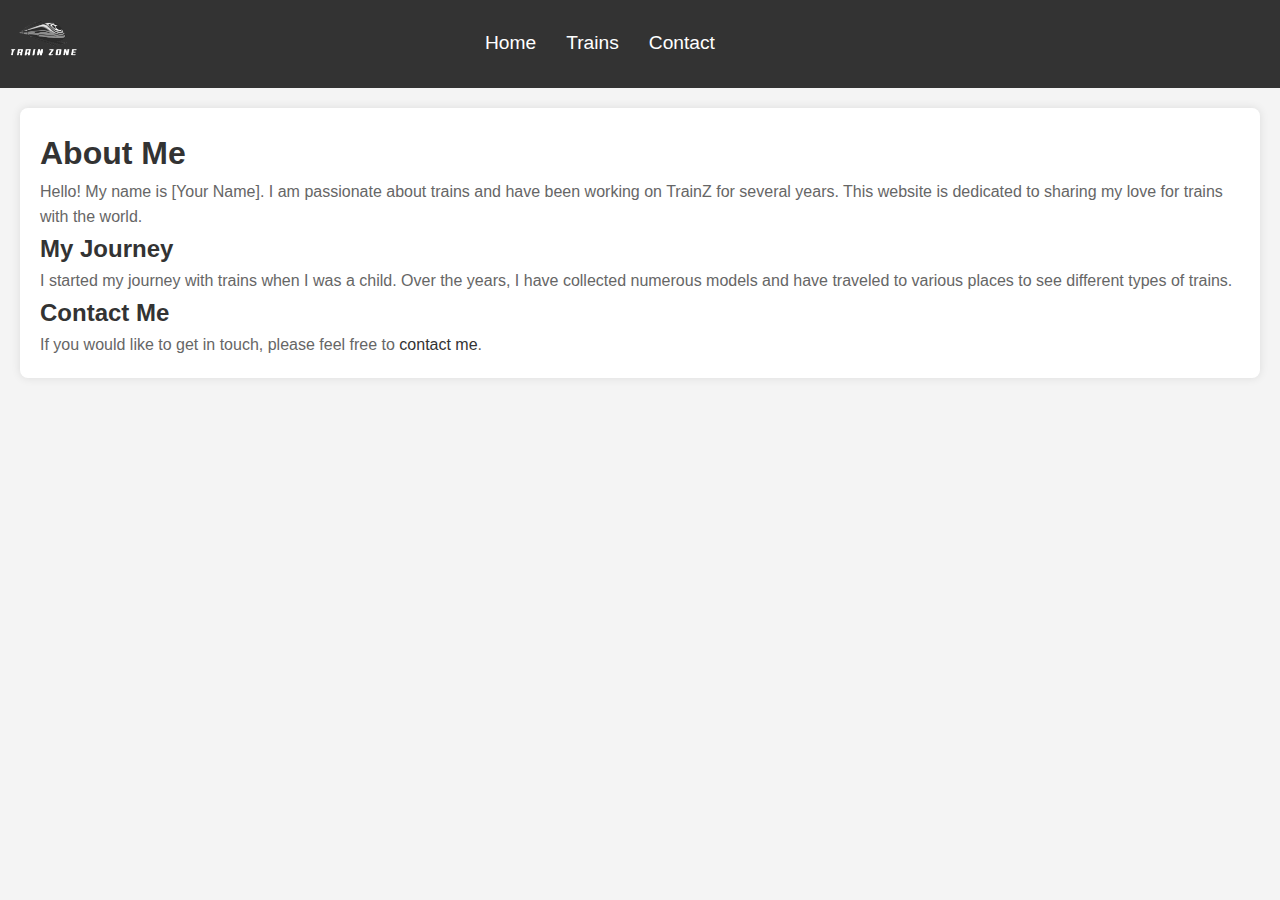
==== html/aboutme.html @ c59aa035 "adding information to all trains page + NEW about me page" ====
<!DOCTYPE html>
<html lang="en">
<head>
  <meta charset="UTF-8">
  <meta name="viewport" content="width=device-width, initial-scale=1.0">
  <link rel="stylesheet" type="text/css" href="../css/aboutme.css">
  <link rel="icon" type="image/x-icon" href="../images/TrainZ-logo.png">
  <title>About Me</title>
</head>
<body>
  <nav>
    <div class="nav-container">
      <a href="#"><img class="logo-img" src="../images/TrainZ-logo-white.png" alt="logo"></a>
      <ul>
        <li><a href="../index.html">Home</a></li>
        <li><a href="alltrains.html">Trains</a></li>
        <li><a href="#">Contact</a></li>
      </ul>
    </div>
  </nav>
  <main>
    <section class="about-me">
      <h1>About Me</h1>
      <p>Hello! My name is [Your Name]. I am passionate about trains and have been working on TrainZ for several years. This website is dedicated to sharing my love for trains with the world.</p>
      <h2>My Journey</h2>
      <p>I started my journey with trains when I was a child. Over the years, I have collected numerous models and have traveled to various places to see different types of trains.</p>
      <h2>Contact Me</h2>
      <p>If you would like to get in touch, please feel free to <a href="#">contact me</a>.</p>
    </section>
  </main>
</body>
</html>
---- css/aboutme.css ----
* {
  margin: 0;
  padding: 0;
  box-sizing: border-box;
}

body {
  font-family: Arial, sans-serif;
  line-height: 1.6;
  font-size: 16px;
  margin: 0;
  padding: 0;
}

.logo-img {
  height: 80px; 
  width: auto; /* around 137px */
}
ul {
  list-style: none;
  margin-right: 137px;
}
a {
  text-decoration: none;
  color: #333;
}
nav {
  background: #333;
  color: #fff;
  padding: 10px 0;
}
.nav-container {
  display: flex;
  align-items: center;
  margin: 0 auto;
  padding: 0 20px;
}
nav ul {
  display: flex;
  justify-content: center;
  flex-grow: 1;
}
nav ul li {
  padding: 0 10px;
}
nav ul li a {
  color: #fff;
  font-size: 1.2em; 
}
nav ul li a:hover {
  color: #eeeeee;
}

body {
  font-family: Arial, sans-serif;
  margin: 0;
  padding: 0;
  background-color: #f4f4f4;
}

.nav-container {
  background-color: #333;
  color: #fff;
  padding: 10px;
}

.nav-container ul {
  list-style: none;
  padding: 0;
}

.nav-container ul li {
  display: inline;
  margin-right: 10px;
}

.nav-container ul li a {
  color: #fff;
  text-decoration: none;
}

.logo-img {
  height: 40px;
}

.about-me {
  padding: 20px;
  background-color: #fff;
  margin: 20px;
  border-radius: 8px;
  box-shadow: 0 0 10px rgba(0, 0, 0, 0.1);
}

.about-me h1, .about-me h2 {
  color: #333;
}

.about-me p {
  color: #666;
  line-height: 1.6;
}
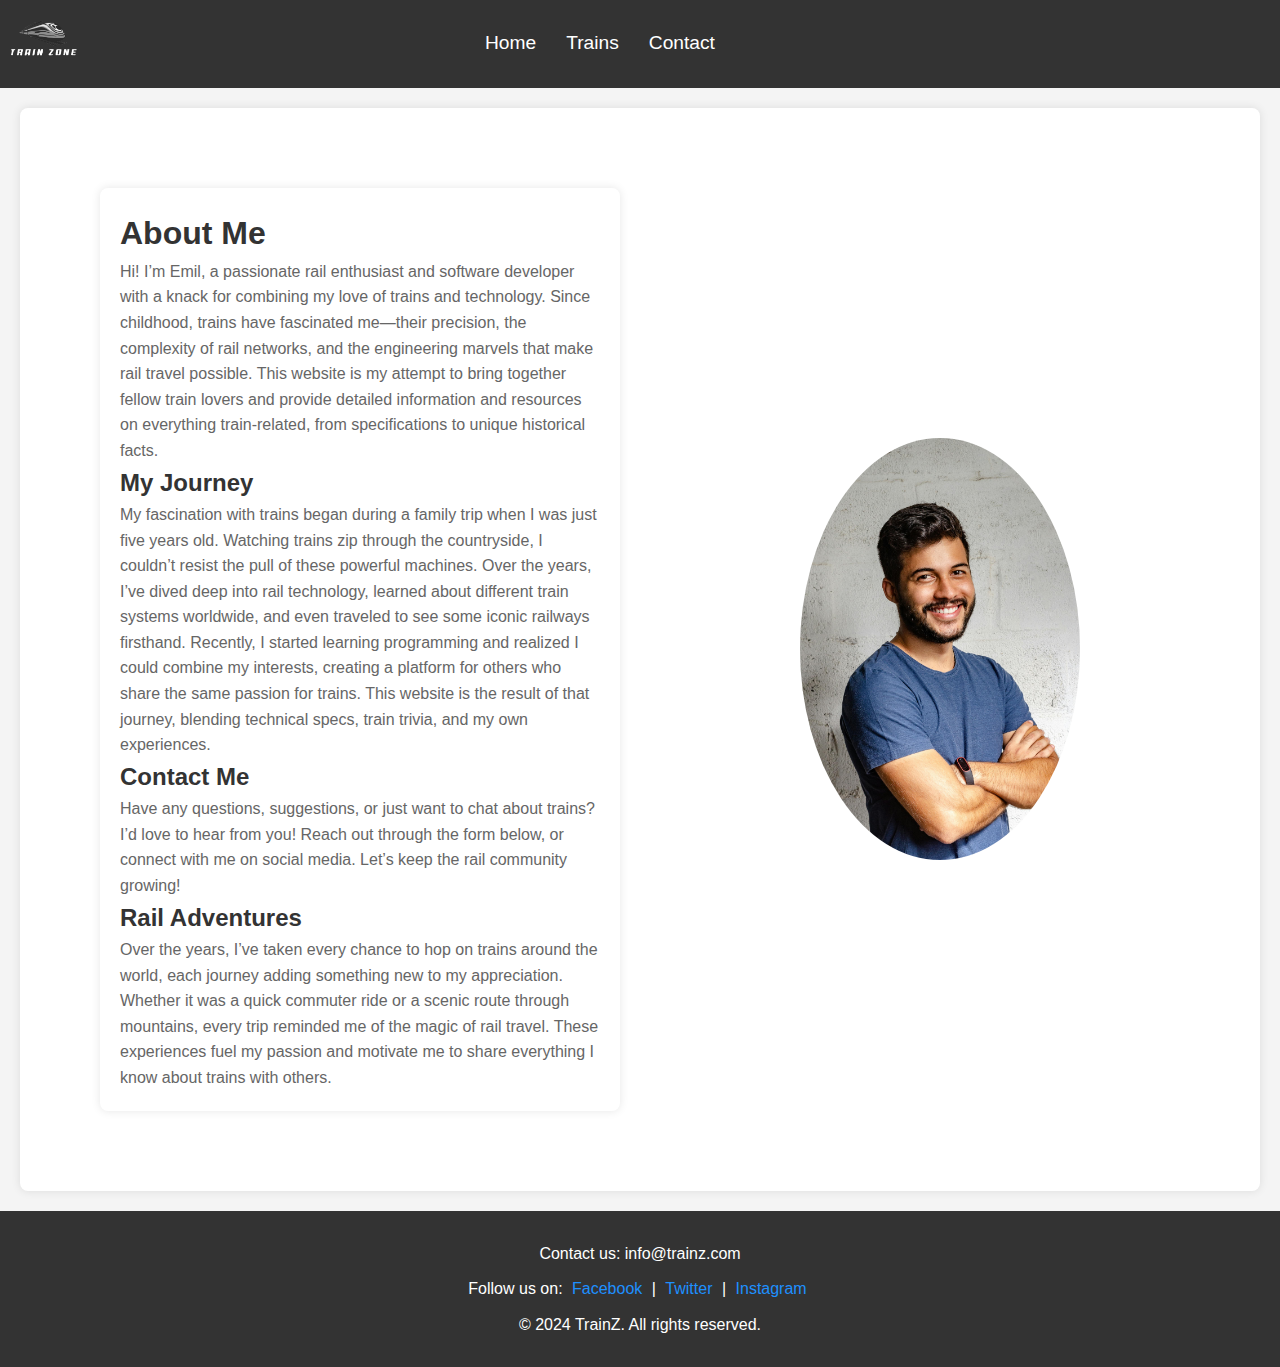
==== commit 082ea48b: "changing the possition of the Why choose train + updated About Me page" ====
--- a/html/aboutme.html
+++ b/html/aboutme.html
@@ -20,13 +20,35 @@
   </nav>
   <main>
     <section class="about-me">
-      <h1>About Me</h1>
-      <p>Hello! My name is [Your Name]. I am passionate about trains and have been working on TrainZ for several years. This website is dedicated to sharing my love for trains with the world.</p>
-      <h2>My Journey</h2>
-      <p>I started my journey with trains when I was a child. Over the years, I have collected numerous models and have traveled to various places to see different types of trains.</p>
-      <h2>Contact Me</h2>
-      <p>If you would like to get in touch, please feel free to <a href="#">contact me</a>.</p>
+      <div class="container">
+        <div class="text-section">
+          <div class="about-me">
+            <h1>About Me</h1>
+            <p>Hi! I’m Emil, a passionate rail enthusiast and software developer with a knack for combining my love of trains and technology. Since childhood, trains have fascinated me—their precision, the complexity of rail networks, and the engineering marvels that make rail travel possible. This website is my attempt to bring together fellow train lovers and provide detailed information and resources on everything train-related, from specifications to unique historical facts.</p>
+            <h2>My Journey</h2>
+            <p>My fascination with trains began during a family trip when I was just five years old. Watching trains zip through the countryside, I couldn’t resist the pull of these powerful machines. Over the years, I’ve dived deep into rail technology, learned about different train systems worldwide, and even traveled to see some iconic railways firsthand. Recently, I started learning programming and realized I could combine my interests, creating a platform for others who share the same passion for trains. This website is the result of that journey, blending technical specs, train trivia, and my own experiences.</p>
+            <h2>Contact Me</h2>
+            <p>Have any questions, suggestions, or just want to chat about trains? I’d love to hear from you! Reach out through the form below, or connect with me on social media. Let’s keep the rail community growing!</p>
+            <h2>Rail Adventures</h2>
+            <p>Over the years, I’ve taken every chance to hop on trains around the world, each journey adding something new to my appreciation. Whether it was a quick commuter ride or a scenic route through mountains, every trip reminded me of the magic of rail travel. These experiences fuel my passion and motivate me to share everything I know about trains with others.</p>
+          </div>
+        </div>
+        <div class="image-section">
+          <img src="../images/aboutmeimage.jpg" alt="Oval Image">
+        </div>
+      </div>
     </section>
   </main>
+  <footer>
+      <div class="footer-content">
+        <p>Contact us: info@trainz.com</p>
+        <p>Follow us on:
+          <a href="#">Facebook</a> |
+          <a href="#">Twitter</a> |
+          <a href="#">Instagram</a>
+        </p>
+        <p>&copy; 2024 TrainZ. All rights reserved.</p>
+      </div>
+    </footer>
 </body>
 </html>--- a/css/aboutme.css
+++ b/css/aboutme.css
@@ -10,58 +10,57 @@
   font-size: 16px;
   margin: 0;
   padding: 0;
+  background-color: #f4f4f4;
 }
 
 .logo-img {
   height: 80px; 
   width: auto; /* around 137px */
 }
+
 ul {
   list-style: none;
   margin-right: 137px;
 }
+
 a {
   text-decoration: none;
   color: #333;
 }
+
 nav {
   background: #333;
   color: #fff;
   padding: 10px 0;
 }
+
 .nav-container {
   display: flex;
   align-items: center;
   margin: 0 auto;
   padding: 0 20px;
+  background-color: #333;
+  color: #fff;
+  padding: 10px;
 }
+
 nav ul {
   display: flex;
   justify-content: center;
   flex-grow: 1;
 }
+
 nav ul li {
   padding: 0 10px;
 }
+
 nav ul li a {
   color: #fff;
   font-size: 1.2em; 
 }
+
 nav ul li a:hover {
   color: #eeeeee;
-}
-
-body {
-  font-family: Arial, sans-serif;
-  margin: 0;
-  padding: 0;
-  background-color: #f4f4f4;
-}
-
-.nav-container {
-  background-color: #333;
-  color: #fff;
-  padding: 10px;
 }
 
 .nav-container ul {
@@ -98,4 +97,52 @@
 .about-me p {
   color: #666;
   line-height: 1.6;
+}
+
+/* New styles for the layout */
+.container {
+  display: flex;
+  justify-content: space-between;
+  align-items: center;
+  margin: 20px;
+}
+
+.text-section {
+  flex: 1;
+  padding: 20px;
+}
+
+.image-section {
+  flex: 1;
+  display: flex;
+  justify-content: center;
+  align-items: center;
+}
+
+.image-section img {
+  width: 50%;
+  height: auto;
+  border-radius: 50%;
+}
+
+
+footer {
+  background-color: #333;
+  color: #fff;
+  padding: 20px 0;
+  text-align: center;
+}
+
+.footer-content p {
+  margin: 10px 0;
+}
+
+.footer-content a {
+  color: #1e90ff;
+  text-decoration: none;
+  margin: 0 5px;
+}
+
+.footer-content a:hover {
+  text-decoration: underline;
 }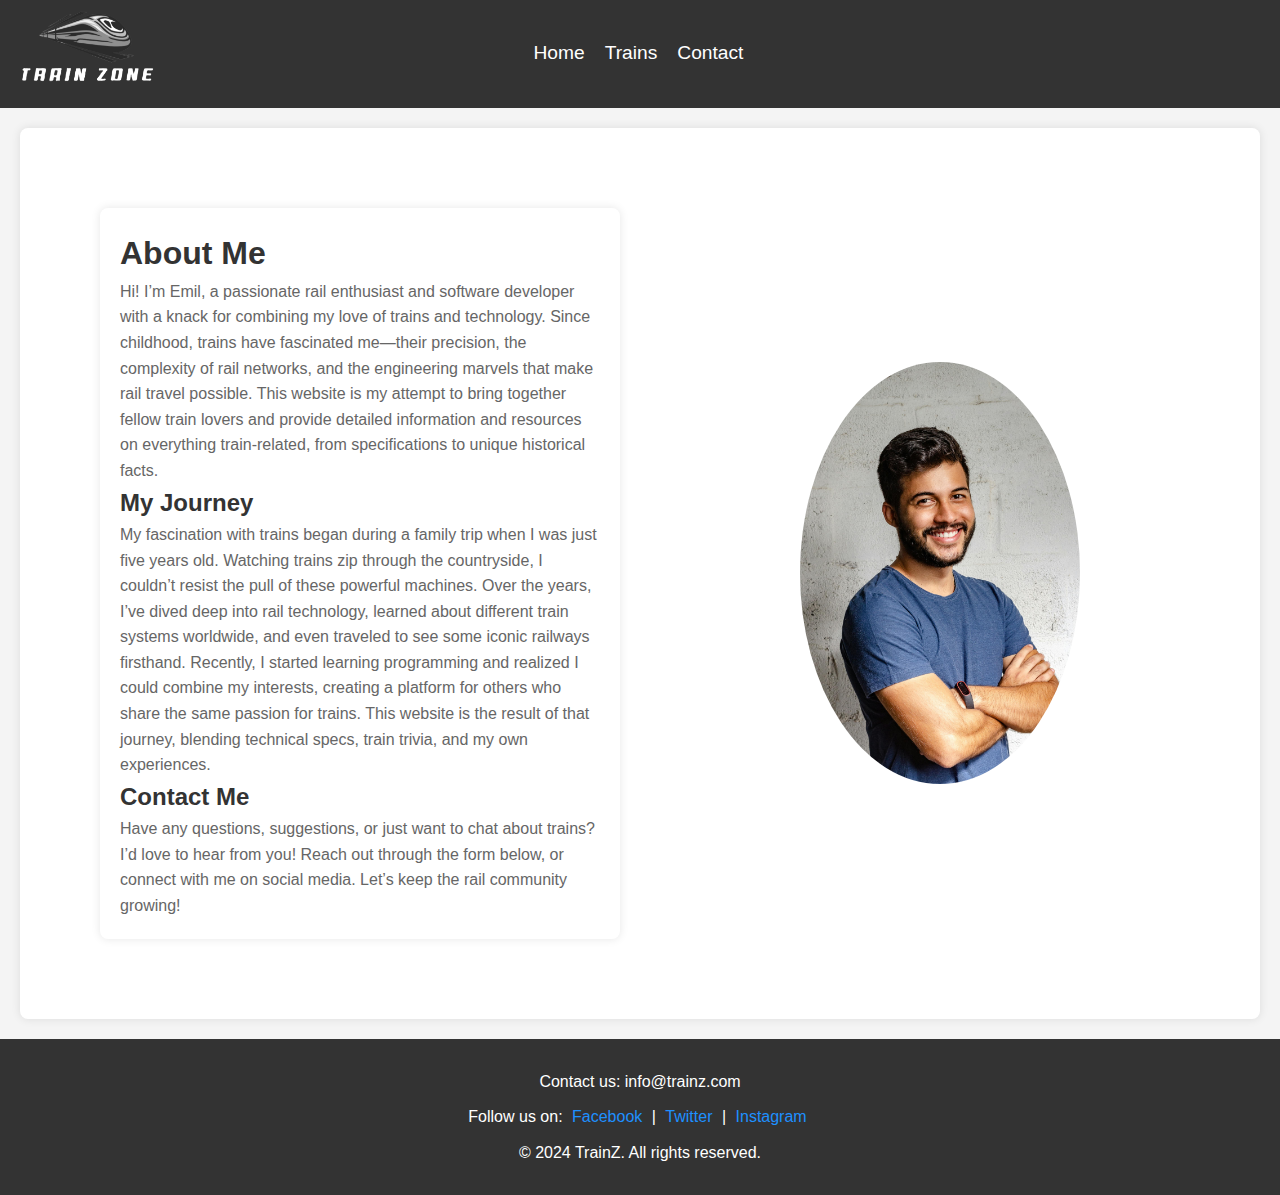
==== commit e90a74f6: "quick navbar fix on aboutme" ====
--- a/html/aboutme.html
+++ b/html/aboutme.html
@@ -29,8 +29,6 @@
             <p>My fascination with trains began during a family trip when I was just five years old. Watching trains zip through the countryside, I couldn’t resist the pull of these powerful machines. Over the years, I’ve dived deep into rail technology, learned about different train systems worldwide, and even traveled to see some iconic railways firsthand. Recently, I started learning programming and realized I could combine my interests, creating a platform for others who share the same passion for trains. This website is the result of that journey, blending technical specs, train trivia, and my own experiences.</p>
             <h2>Contact Me</h2>
             <p>Have any questions, suggestions, or just want to chat about trains? I’d love to hear from you! Reach out through the form below, or connect with me on social media. Let’s keep the rail community growing!</p>
-            <h2>Rail Adventures</h2>
-            <p>Over the years, I’ve taken every chance to hop on trains around the world, each journey adding something new to my appreciation. Whether it was a quick commuter ride or a scenic route through mountains, every trip reminded me of the magic of rail travel. These experiences fuel my passion and motivate me to share everything I know about trains with others.</p>
           </div>
         </div>
         <div class="image-section">
--- a/css/aboutme.css
+++ b/css/aboutme.css
@@ -17,69 +17,39 @@
   height: 80px; 
   width: auto; /* around 137px */
 }
-
 ul {
   list-style: none;
-  margin-right: 137px;
+  margin-right:137px;
 }
-
 a {
   text-decoration: none;
   color: #333;
 }
-
 nav {
   background: #333;
   color: #fff;
   padding: 10px 0;
 }
-
 .nav-container {
   display: flex;
   align-items: center;
   margin: 0 auto;
   padding: 0 20px;
-  background-color: #333;
-  color: #fff;
-  padding: 10px;
 }
-
 nav ul {
   display: flex;
   justify-content: center;
   flex-grow: 1;
 }
-
 nav ul li {
   padding: 0 10px;
 }
-
 nav ul li a {
   color: #fff;
   font-size: 1.2em; 
 }
-
 nav ul li a:hover {
   color: #eeeeee;
-}
-
-.nav-container ul {
-  list-style: none;
-  padding: 0;
-}
-
-.nav-container ul li {
-  display: inline;
-  margin-right: 10px;
-}
-
-.nav-container ul li a {
-  color: #fff;
-  text-decoration: none;
-}
-
-.logo-img {
-  height: 40px;
 }
 
 .about-me {
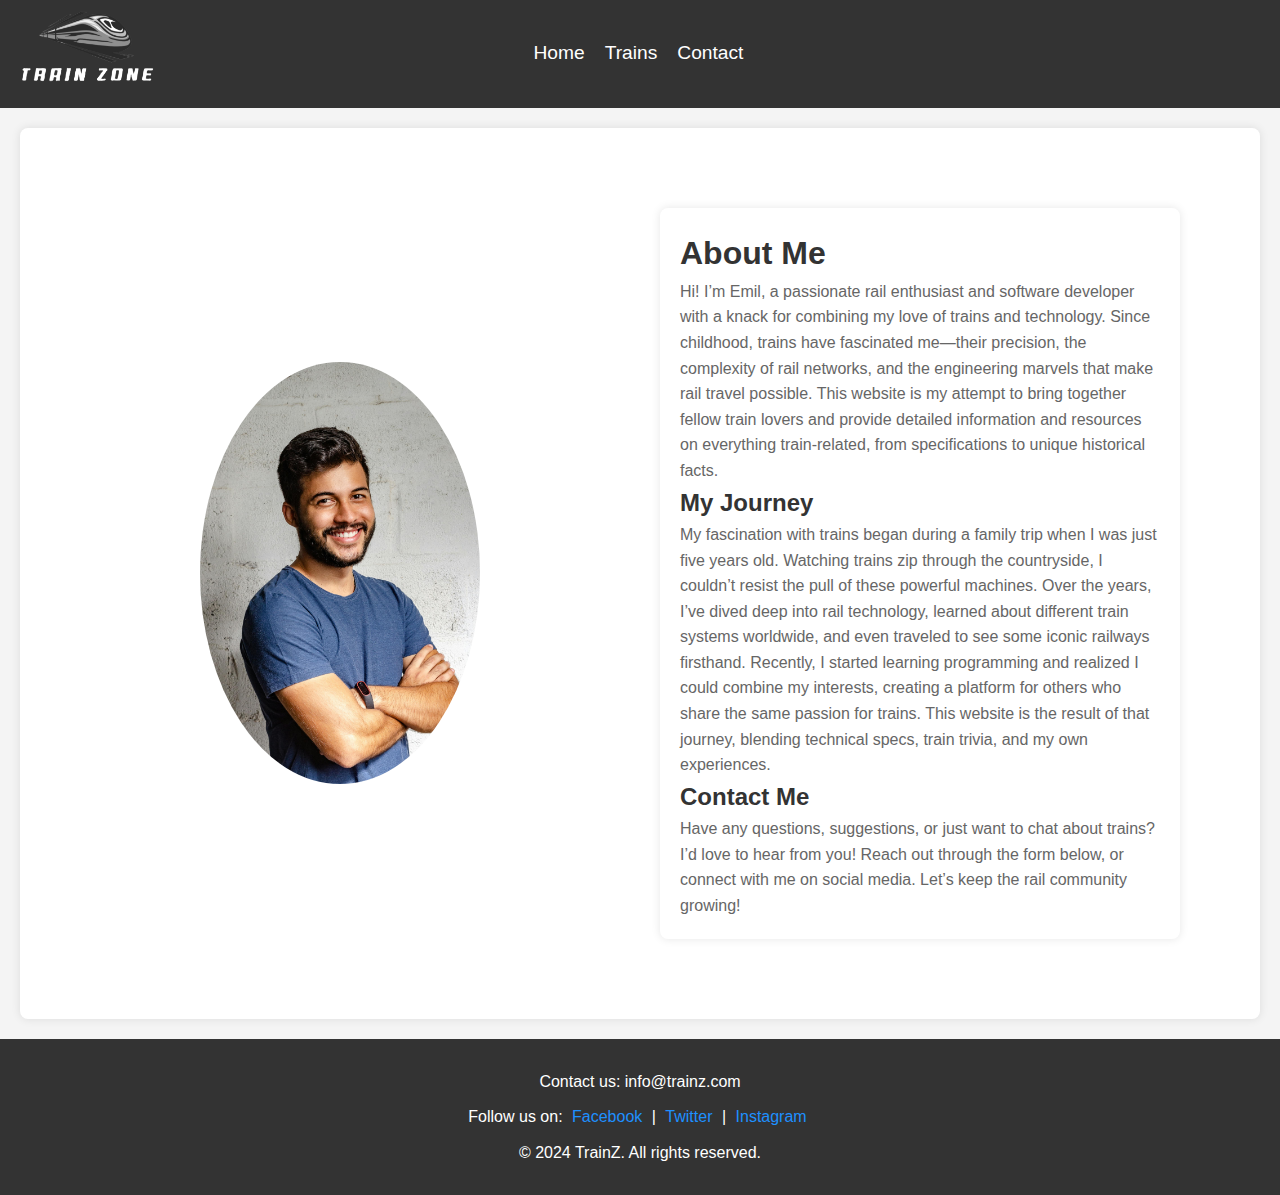
==== commit 55bd9851: "Finished project" ====
--- a/html/aboutme.html
+++ b/html/aboutme.html
@@ -14,13 +14,16 @@
       <ul>
         <li><a href="../index.html">Home</a></li>
         <li><a href="alltrains.html">Trains</a></li>
-        <li><a href="#">Contact</a></li>
+        <li><a href="aboutme.html">Contact</a></li>
       </ul>
     </div>
   </nav>
   <main>
     <section class="about-me">
       <div class="container">
+        <div class="image-section">
+          <img src="../images/aboutmeimage.jpg" alt="Oval Image">
+        </div>
         <div class="text-section">
           <div class="about-me">
             <h1>About Me</h1>
@@ -30,9 +33,6 @@
             <h2>Contact Me</h2>
             <p>Have any questions, suggestions, or just want to chat about trains? I’d love to hear from you! Reach out through the form below, or connect with me on social media. Let’s keep the rail community growing!</p>
           </div>
-        </div>
-        <div class="image-section">
-          <img src="../images/aboutmeimage.jpg" alt="Oval Image">
         </div>
       </div>
     </section>
--- a/css/aboutme.css
+++ b/css/aboutme.css
@@ -16,38 +16,48 @@
 .logo-img {
   height: 80px; 
   width: auto; /* around 137px */
+  margin: auto;
 }
+
 ul {
   list-style: none;
-  margin-right:137px;
+  margin-right: 137px;
 }
+
 a {
   text-decoration: none;
   color: #333;
 }
+
 nav {
   background: #333;
   color: #fff;
   padding: 10px 0;
 }
+
 .nav-container {
   display: flex;
   align-items: center;
+  justify-content: center;
   margin: 0 auto;
   padding: 0 20px;
 }
+
 nav ul {
   display: flex;
   justify-content: center;
   flex-grow: 1;
 }
+
 nav ul li {
   padding: 0 10px;
 }
+
 nav ul li a {
   color: #fff;
   font-size: 1.2em; 
 }
+
 nav ul li a:hover {
   color: #eeeeee;
 }
@@ -69,7 +79,6 @@
   line-height: 1.6;
 }
 
-/* New styles for the layout */
 .container {
   display: flex;
   justify-content: space-between;
@@ -95,7 +104,6 @@
   border-radius: 50%;
 }
 
-
 footer {
   background-color: #333;
   color: #fff;
@@ -115,4 +123,46 @@
 
 .footer-content a:hover {
   text-decoration: underline;
+}
+
+/* Responsive Styles */
+@media (max-width: 1100px) {
+  .nav-container {
+    justify-content: space-between;
+    padding-right: 0;
+  }
+
+  nav ul {
+    justify-content: flex-end;
+    flex-grow: 0;
+  }
+
+  .container {
+    flex-direction: column;
+    padding: 20px;
+  }
+
+  .image-section img {
+    width: 50%;
+  }
+}
+
+@media (max-width: 600px) {
+  .about-me {
+    margin: 10px;
+    padding: 10px;
+  }
+
+  .container {
+    flex-direction: column;
+    margin: 10px;
+  }
+
+  .text-section, .image-section {
+    padding: 10px;
+  }
+
+  .image-section img {
+    width: 90%;
+  }
 }